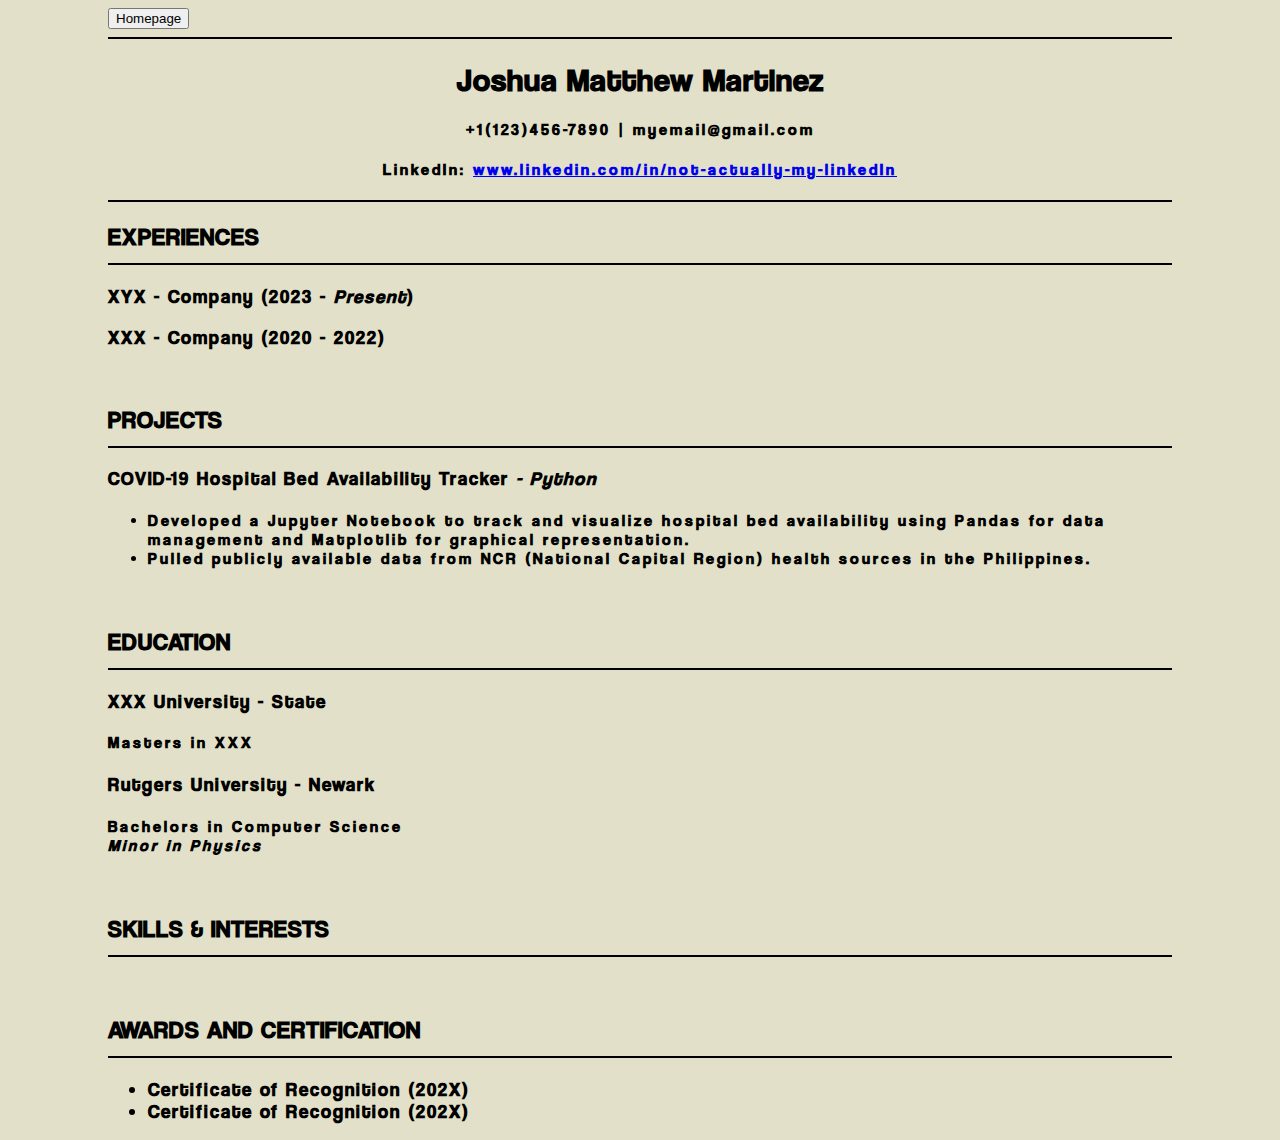
==== myResume.html @ 517f39a8 "Full Proj" ====
<!DOCTYPE html>
<link rel="stylesheet" type="text/css" href="css/univ.css">
<html>
    <title>My Resume</title>
    <head>
        <a href="index.html"><button>Homepage</button></a>
            <hr color="black">
            <h1>Joshua Matthew Martinez</h1>
            <h4 style="text-align: center;">+1(123)456-7890 | myemail@gmail.com</h4>
            <h4 style="text-align: center;">LinkedIn: <a href="https://www.linkedin.com/">www.linkedin.com/in/not-actually-my-linkedIn</a></h4>
            <hr color="black">
    </head>
    <body>
        
        
        </body>
        <h2>
            EXPERIENCES
            <hr color="black">
        </h2>
        <h3>XYX - Company (2023 - <i>Present</i>)
        </h3>

        <h3>XXX - Company (2020 - 2022)
        </h3>
        <br>
        <h2>
            PROJECTS
            <hr color="black">
        </h2>
        <h3>COVID-19 Hospital Bed Availability Tracker <i>- Python</i></h3>

        <h4>
            <ul>
                <li>Developed a Jupyter Notebook to track and visualize hospital bed availability using Pandas for data management and Matplotlib for graphical representation.</li>
                <li>Pulled publicly available data from NCR (National Capital Region) health sources in the Philippines.</li>

            </ul>
        </h4>
        <br>
        <h2>
            EDUCATION
            <hr color="black">
        </h2>
        <h3>XXX University - State
            <h4>Masters in XXX<br></h4>
        </h3>

        <h3>Rutgers University - Newark
            <h4>Bachelors in Computer Science <br>
                <i>Minor in Physics</i></h4>
        </h3>
        <br>
        <h2>
            SKILLS & INTERESTS
            <hr color="black">
        </h2>
        <br>
    
        <h2>
            AWARDS AND CERTIFICATION
            <hr color="black">
        </h2>
        <h3>
            <ul>
                <li>Certificate of Recognition (202X)</li>
                <li>Certificate of Recognition (202X)</li>
            </ul>
        </h3>

</html>
---- css/univ.css ----
/* Pallete = https://colorhunt.co/palette/5c7285818c78a7b49ee2e0c8 */

@font-face {
    font-family: "Coolvetica";
    src: 
    url(fonts/Coolvetica\ Rg.otf);
    font-style: normal;
  }

body {

    background-color:rgb(226, 224, 200);
    padding-left: 100px;
    padding-right: 100px;

}

h1 {
    font-family: "Coolvetica";
    font-style: normal;
    text-align: center;
    color: rgb(0, 0, 0);
    letter-spacing: 1px;
    
}

h2 {
  font-family: "Coolvetica";
  font-style: normal;
  color: rgb(0, 0, 0);
  letter-spacing: 1px;
  
}
h3 {
  font-family: "Coolvetica";
  font-style: normal;
  color: rgb(0, 0, 0);
  letter-spacing: 2px;
  
}
h4 {
  font-family: "Coolvetica";
  font-style: normal;
  color: rgb(0, 0, 0);
  letter-spacing: 3px;
  
}
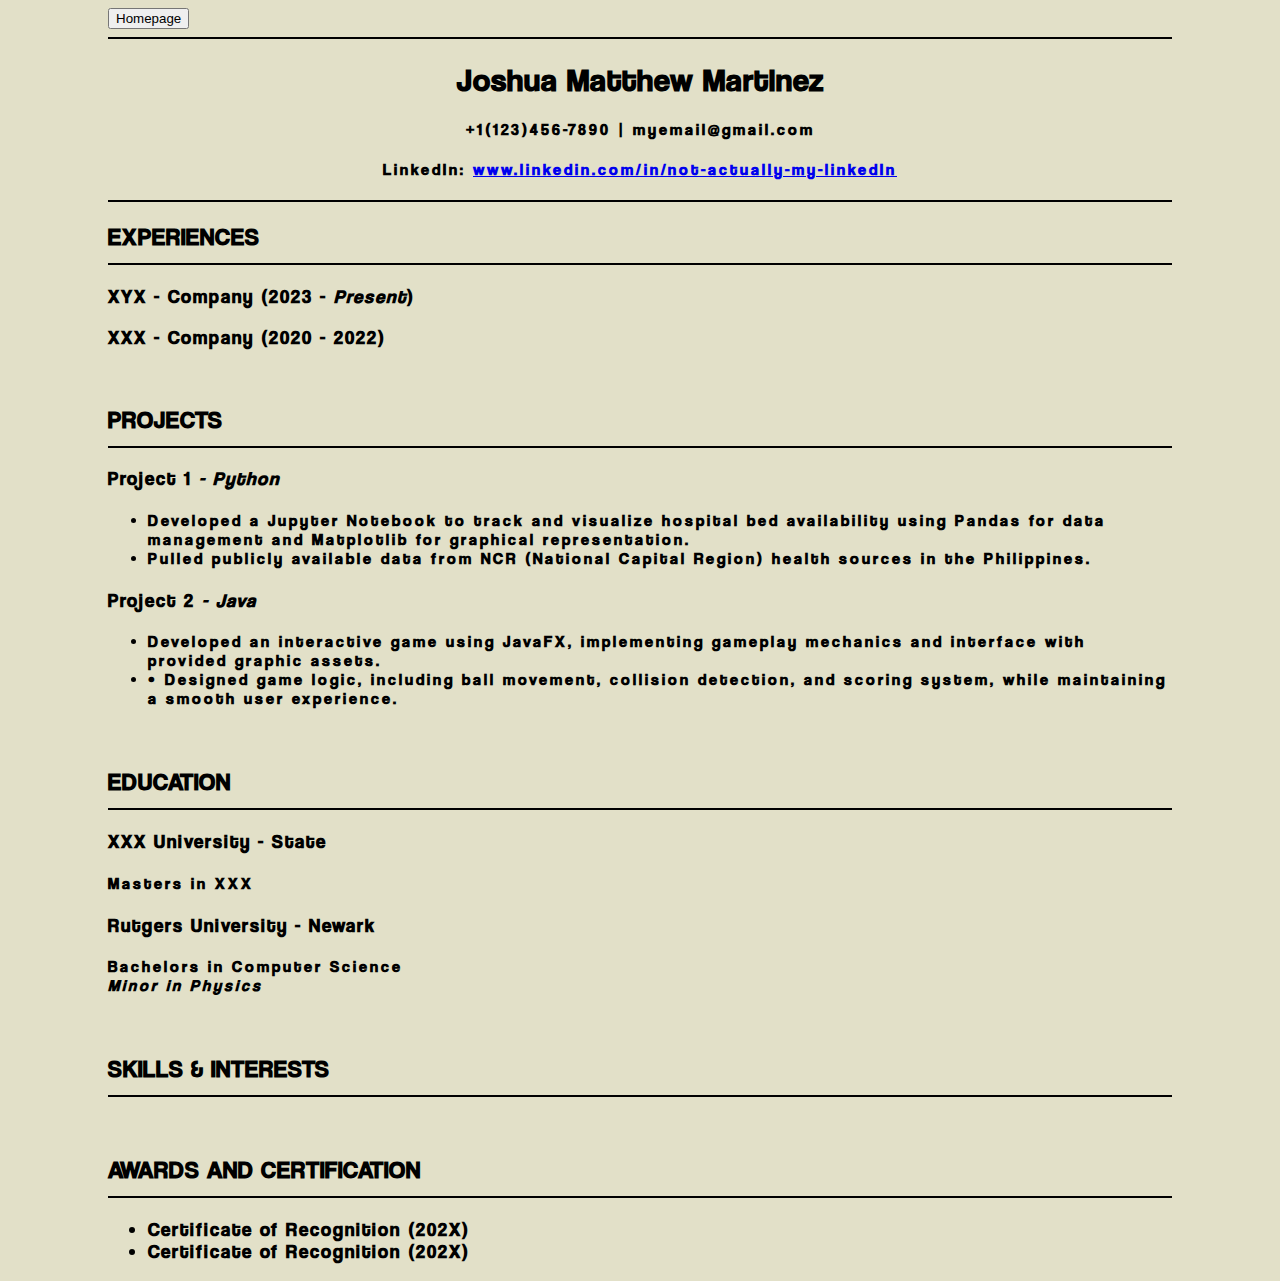
==== commit 59ffba37: "Update myResume.html" ====
--- a/myResume.html
+++ b/myResume.html
@@ -28,12 +28,22 @@
             PROJECTS
             <hr color="black">
         </h2>
-        <h3>COVID-19 Hospital Bed Availability Tracker <i>- Python</i></h3>
+        <h3>Project 1 <i>- Python</i></h3>
 
         <h4>
             <ul>
                 <li>Developed a Jupyter Notebook to track and visualize hospital bed availability using Pandas for data management and Matplotlib for graphical representation.</li>
                 <li>Pulled publicly available data from NCR (National Capital Region) health sources in the Philippines.</li>
+
+            </ul>
+        </h4>
+
+        <h3>Project 2 <i>- Java</i></h3>
+
+        <h4>
+            <ul>
+                <li>Developed an interactive game using JavaFX, implementing gameplay mechanics and interface with provided graphic assets.</li>
+                <li>•	Designed game logic, including ball movement, collision detection, and scoring system, while maintaining a smooth user experience.</li>
 
             </ul>
         </h4>
@@ -68,4 +78,4 @@
             </ul>
         </h3>
 
-</html>+</html>
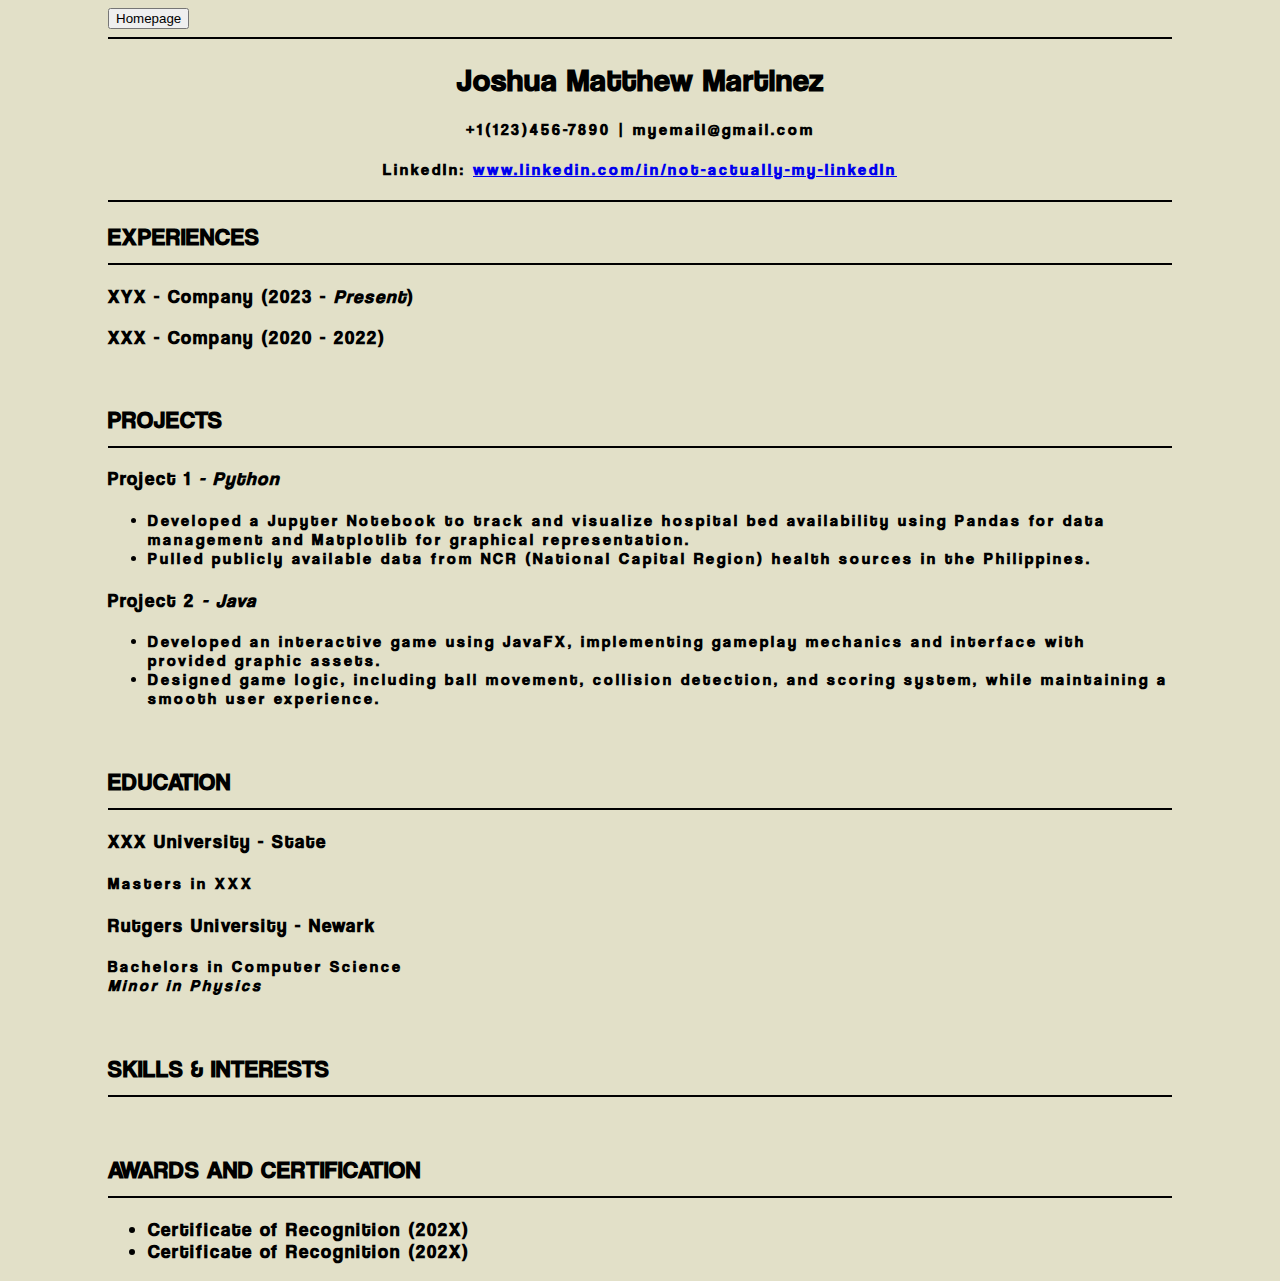
==== commit d5ee890b: "Update myResume.html" ====
--- a/myResume.html
+++ b/myResume.html
@@ -43,7 +43,7 @@
         <h4>
             <ul>
                 <li>Developed an interactive game using JavaFX, implementing gameplay mechanics and interface with provided graphic assets.</li>
-                <li>•	Designed game logic, including ball movement, collision detection, and scoring system, while maintaining a smooth user experience.</li>
+                <li>Designed game logic, including ball movement, collision detection, and scoring system, while maintaining a smooth user experience.</li>
 
             </ul>
         </h4>
